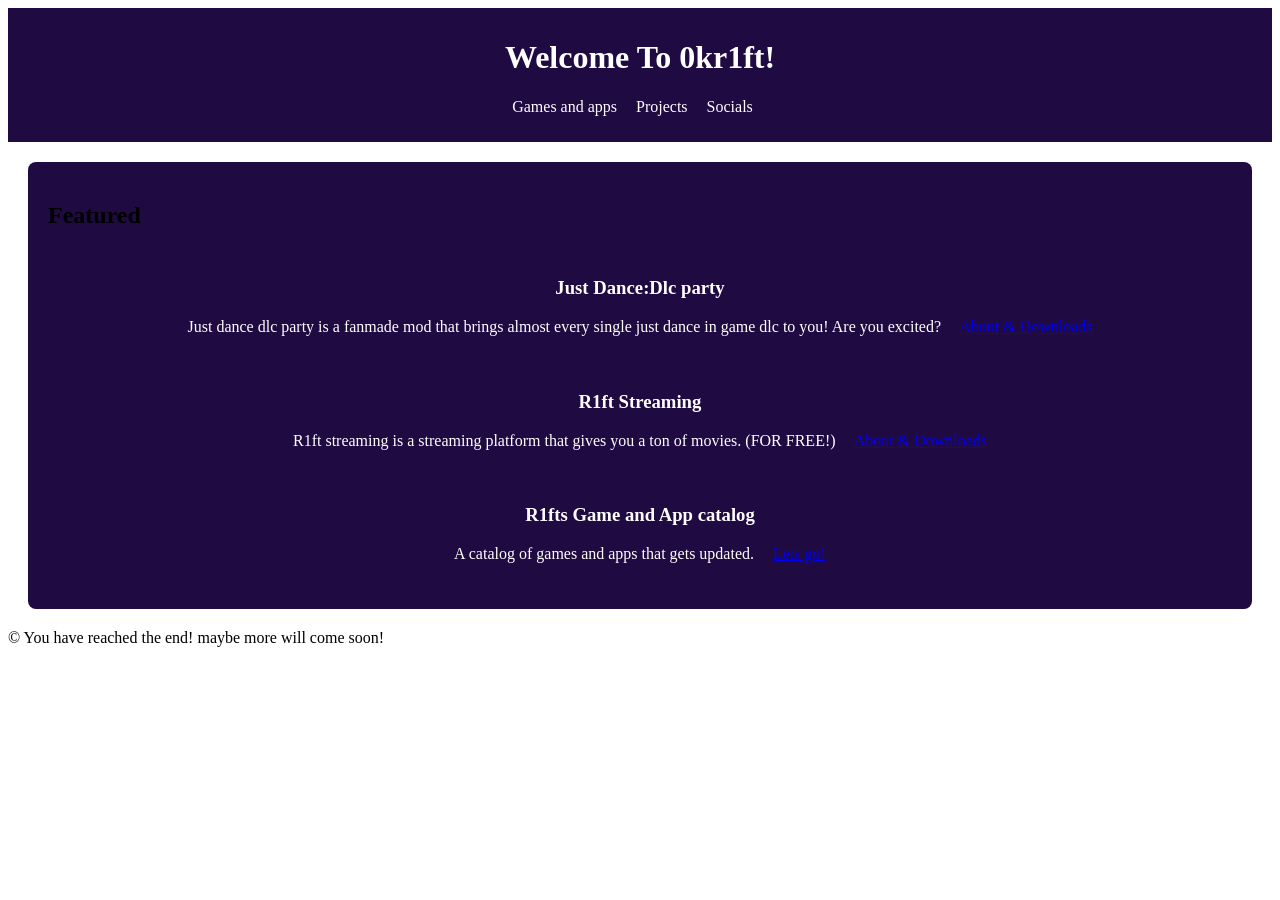
==== index.html @ b49cd65a "Commit" ====
<!DOCTYPE html>
<html lang="en">
<head>
    <meta charset="UTF-8">
    <meta name="viewport" content="width=device-width, initial-scale=1.0">
    <title>0k1ft-Home</title>
    <link rel="stylesheet" href="styles.css">

    <header>
        <h1>Welcome To 0kr1ft! </h1>
        <nav>
            <ul>
                <li><a href="games and apps.html">Games and apps</a></li>
                <li><a href="Projects.html">Projects</a></li>
                <li><a href="Socials.html">Socials</a></li>
            </ul>
        </nav>
    </header>

    <section>
        <h2>Featured</h2>
         
        
    <header>
        <h3>Just Dance:Dlc party</h3>
        <nav>
            <ul>
                <li>Just dance dlc party is a fanmade mod that brings almost every single just dance in game dlc to you! Are you excited?</li>
                <a href="dlcparty.html">About & Downloads</a>
            </ul>
        </nav>
    </header>
    <header>
        <h3>R1ft Streaming</h3>
        <nav>
            <ul>
                <li>R1ft streaming is a streaming platform that gives you a ton of movies. (FOR FREE!)</li>
                <a href="R1ftstreaming.html">About & Downloads</a>
            </ul>
        </nav>
    </header>
    <header>
        <h3>R1fts Game and App catalog</h3>
        <nav>
            <ul>
                <li>A catalog of games and apps that gets updated.</li>
                <a href="games and apps.html">Lets go!</a>
            </ul>
        </nav>
    </header>
        
           
    </section>

    <footer>
                <p>&copy; You have reached the end! maybe more will come soon! </p>
    </footer>
    <style>
        .full-screen {
          height: 100vh;
          background-image: url('Background.png'); /* Replace with your image */
          background-size: cover;
          background-repeat: no-repeat;
          background-position: center;
        }
      </style>
</body>
</html>
---- styles.css ----
/* styles.css */

header {
    background-color: rgb(32, 10, 66);
    color: white;
    padding: 10px 0;
    text-align: center;
}

nav ul {
    list-style: none;
    padding: 0;
}

nav ul li {
    display: inline;
    margin-right: 15px;
}

nav ul li a {
    color: white;
    text-decoration: none;
}

section {
    padding: 20px;
    background-color: rgb(32, 10, 66);
    margin: 20px;
    border-radius: 8px;
}
section {
    padding: 20px;
    background-color: rgb(32, 10, 66);
    margin: 20px;
    border-radius: 8px;
 }
section {
    padding: 20px;
    background-color: rgb(32, 10, 66);
    margin: 20px;
    border-radius: 8px;
 }
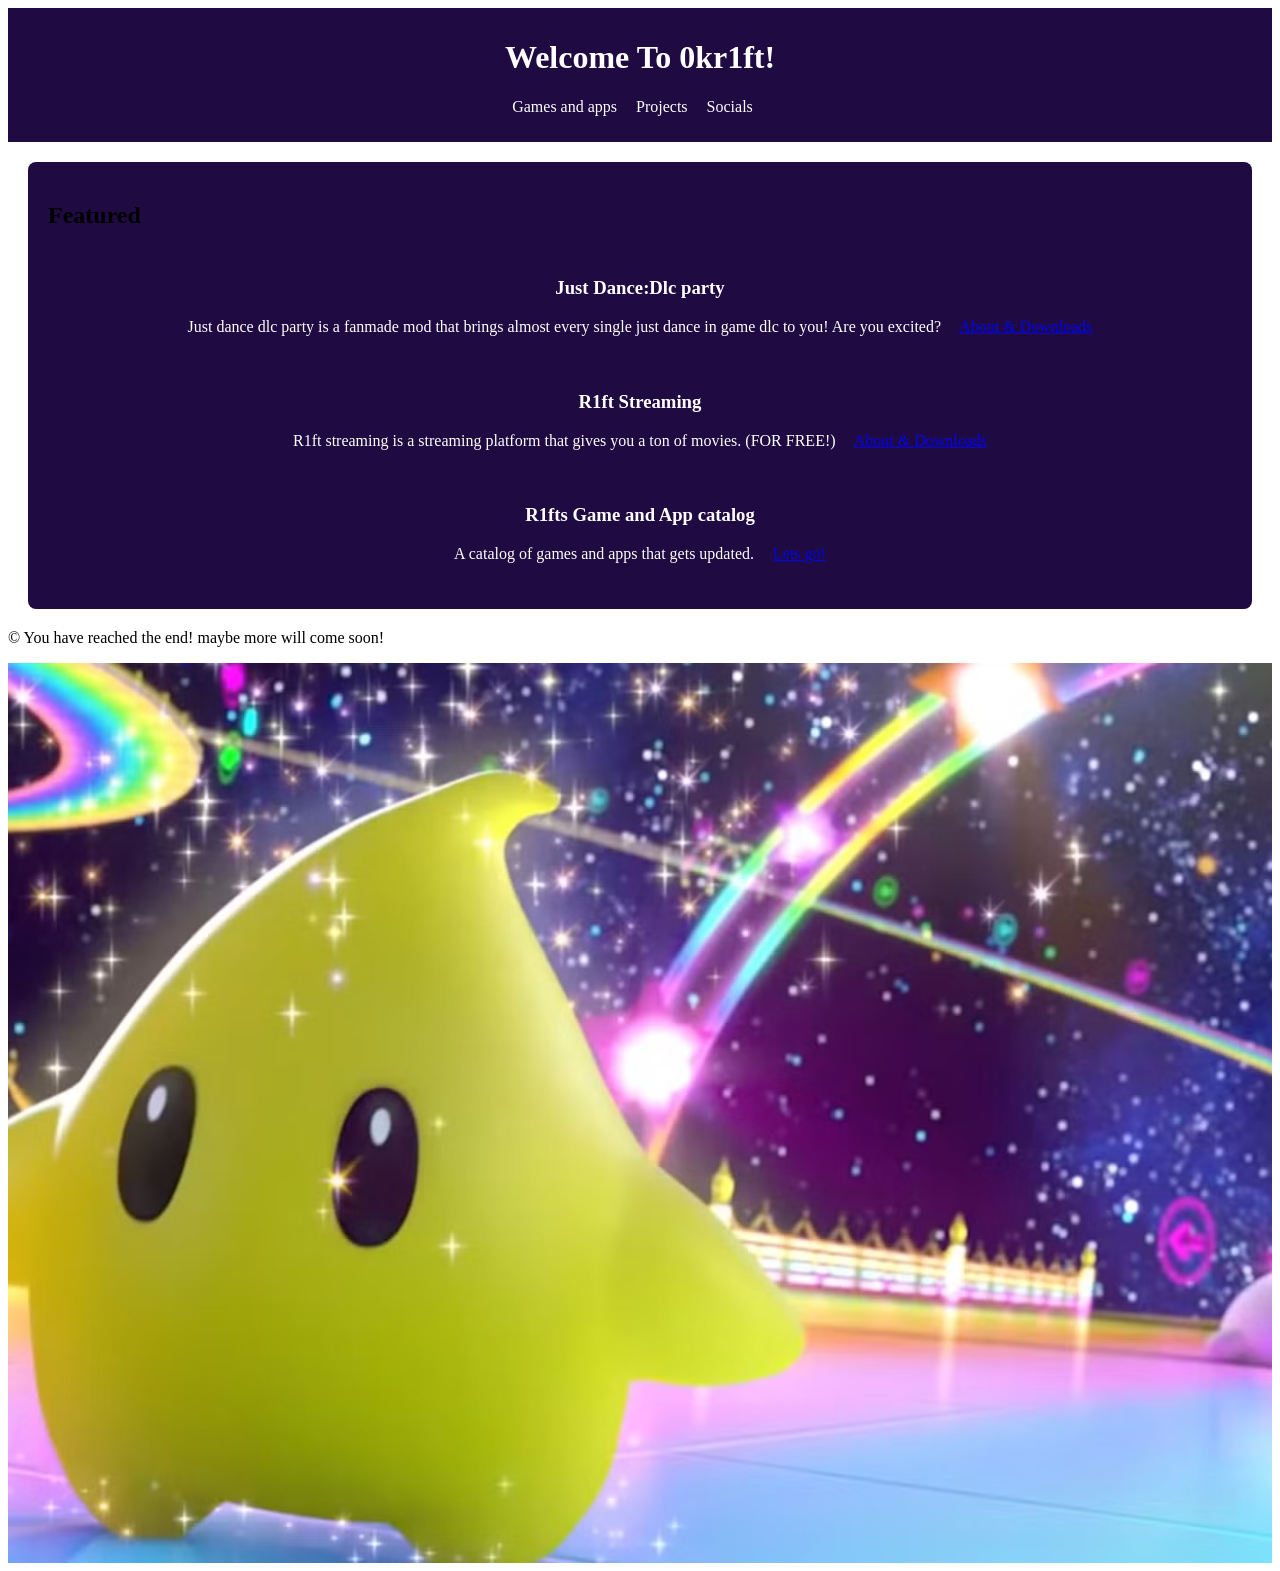
==== commit 2e2e95bd: "Commit" ====
--- a/index.html
+++ b/index.html
@@ -64,5 +64,7 @@
           background-position: center;
         }
       </style>
+      <div class="full-screen">
+      </div>
 </body>
 </html>
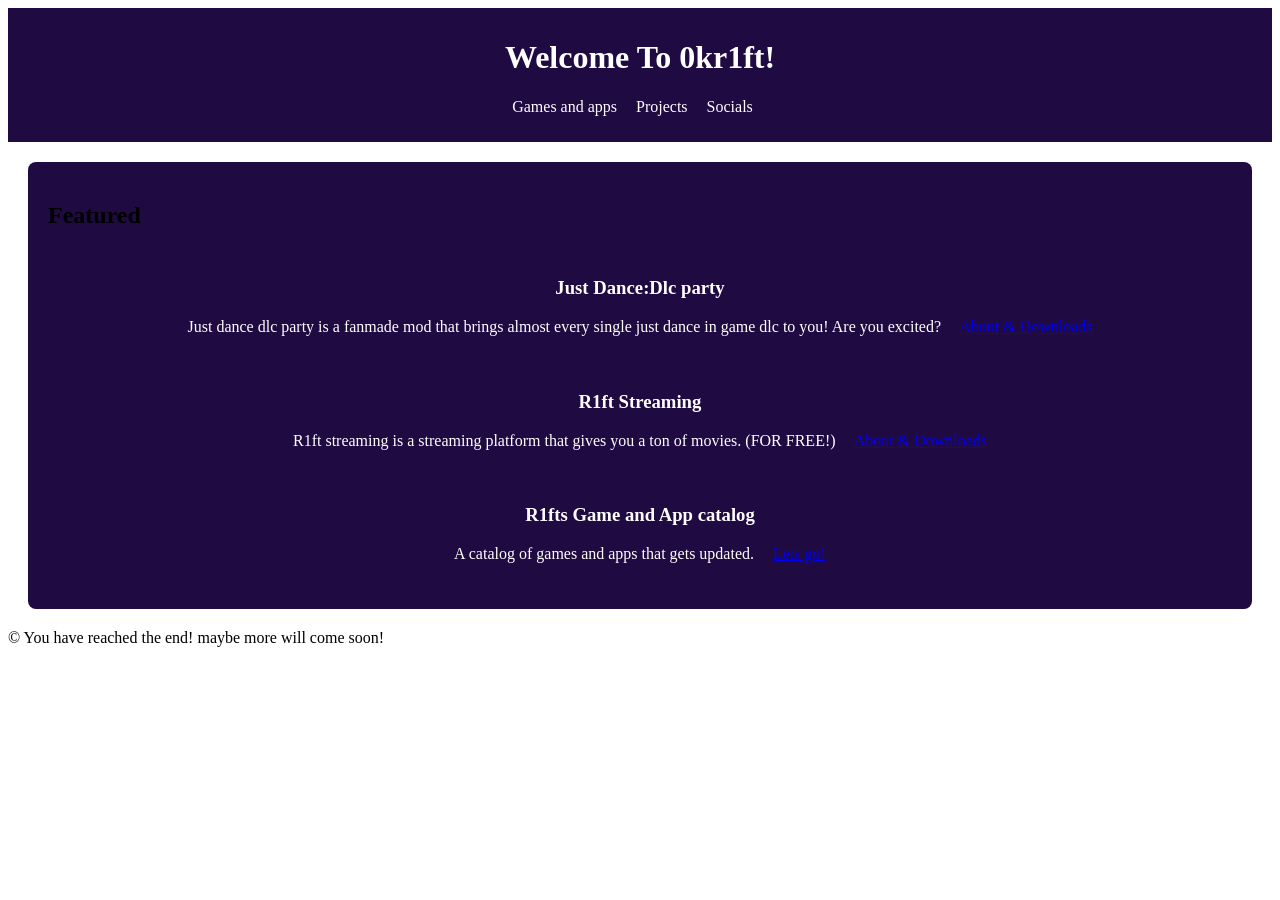
==== commit cc643d56: "Commit" ====
--- a/index.html
+++ b/index.html
@@ -55,16 +55,5 @@
     <footer>
                 <p>&copy; You have reached the end! maybe more will come soon! </p>
     </footer>
-    <style>
-        .full-screen {
-          height: 100vh;
-          background-image: url('Background.png'); /* Replace with your image */
-          background-size: cover;
-          background-repeat: no-repeat;
-          background-position: center;
-        }
-      </style>
-      <div class="full-screen">
-      </div>
 </body>
 </html>
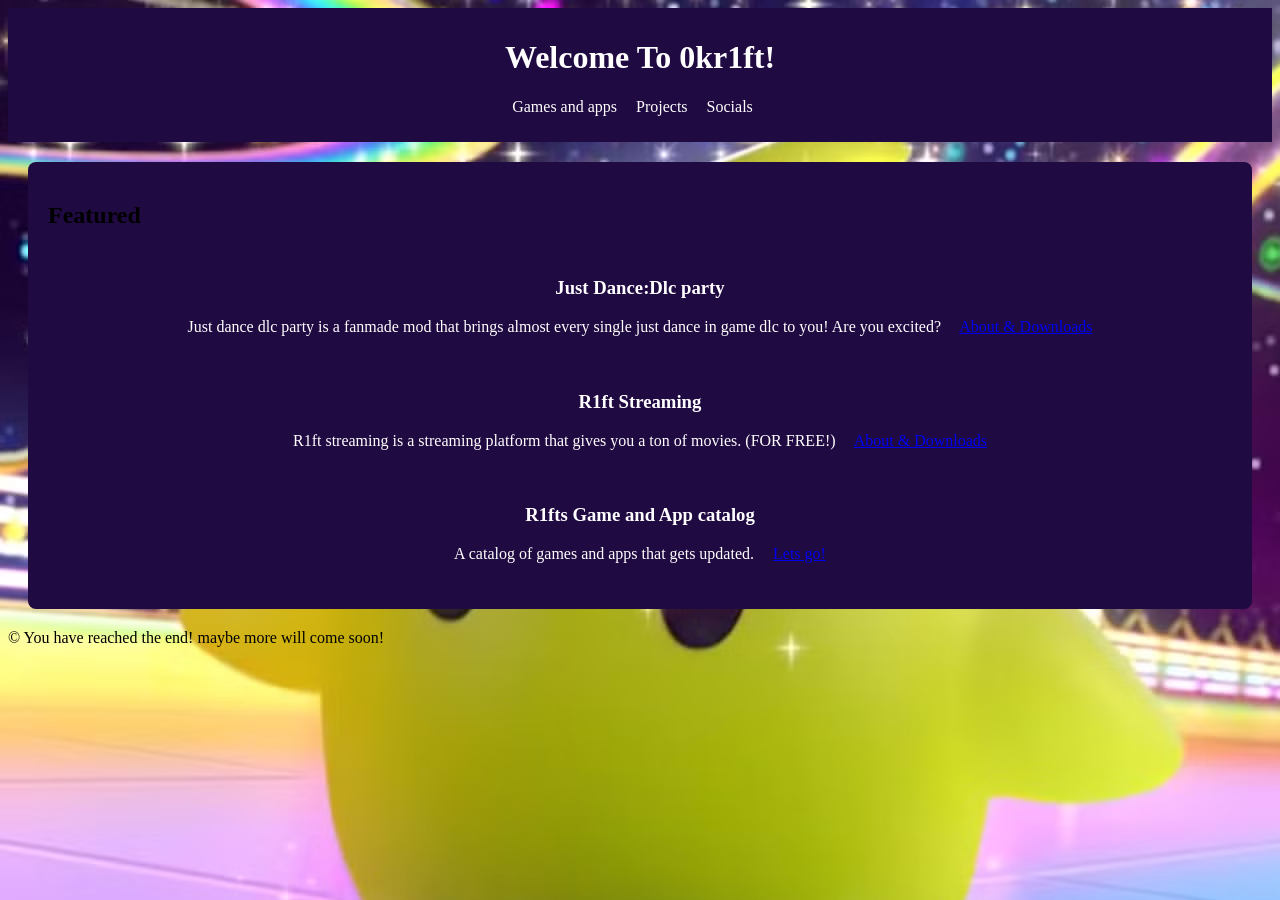
==== commit 17b5c6fb: "Commit" ====
--- a/index.html
+++ b/index.html
@@ -5,7 +5,6 @@
     <meta name="viewport" content="width=device-width, initial-scale=1.0">
     <title>0k1ft-Home</title>
     <link rel="stylesheet" href="styles.css">
-
     <header>
         <h1>Welcome To 0kr1ft! </h1>
         <nav>
--- a/styles.css
+++ b/styles.css
@@ -1,5 +1,8 @@
 /* styles.css */
 
+body {
+    background-image: url("Background.png");
+  }
 header {
     background-color: rgb(32, 10, 66);
     color: white;
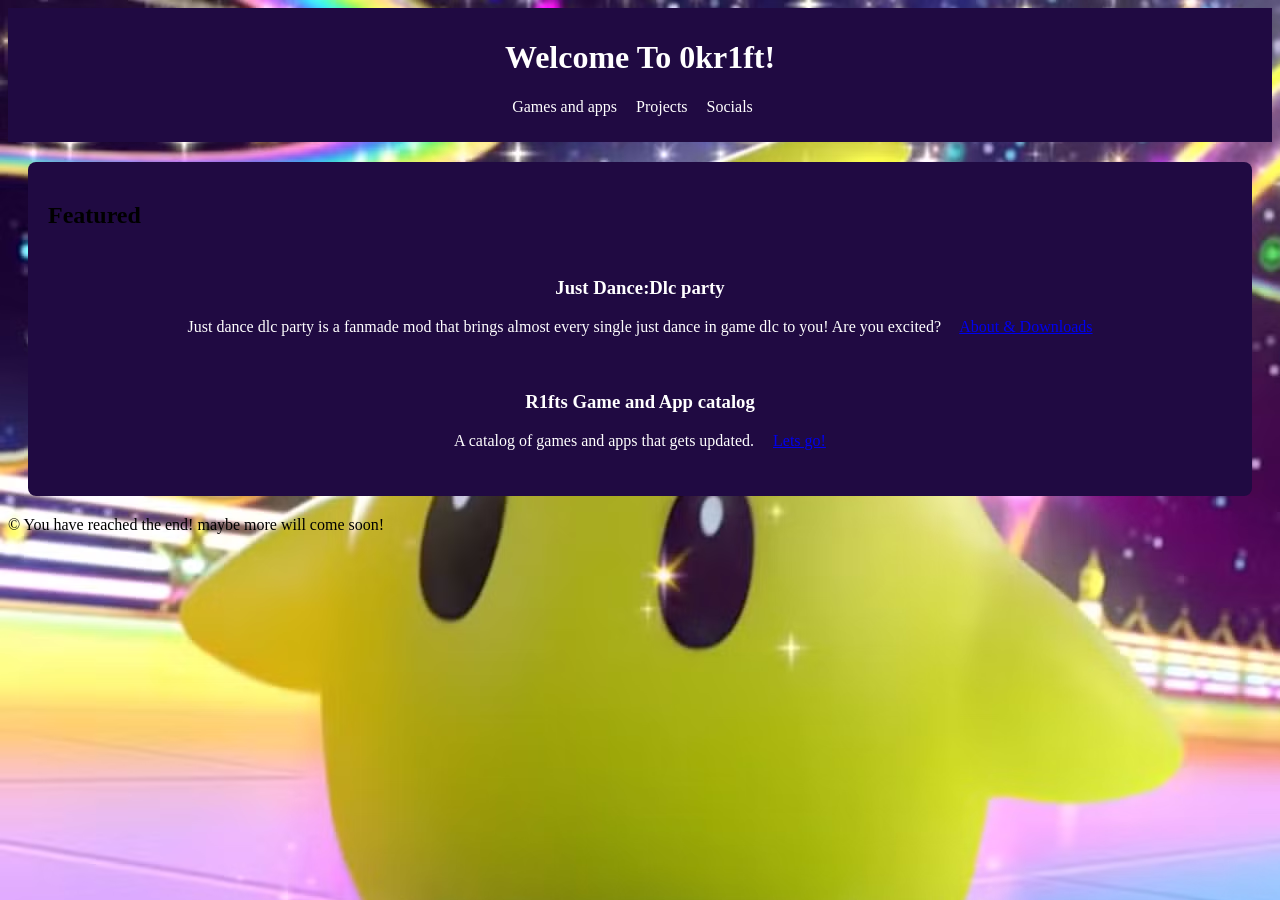
==== commit 5df13d5b: "Update index.html" ====
--- a/index.html
+++ b/index.html
@@ -30,15 +30,6 @@
         </nav>
     </header>
     <header>
-        <h3>R1ft Streaming</h3>
-        <nav>
-            <ul>
-                <li>R1ft streaming is a streaming platform that gives you a ton of movies. (FOR FREE!)</li>
-                <a href="R1ftstreaming.html">About & Downloads</a>
-            </ul>
-        </nav>
-    </header>
-    <header>
         <h3>R1fts Game and App catalog</h3>
         <nav>
             <ul>
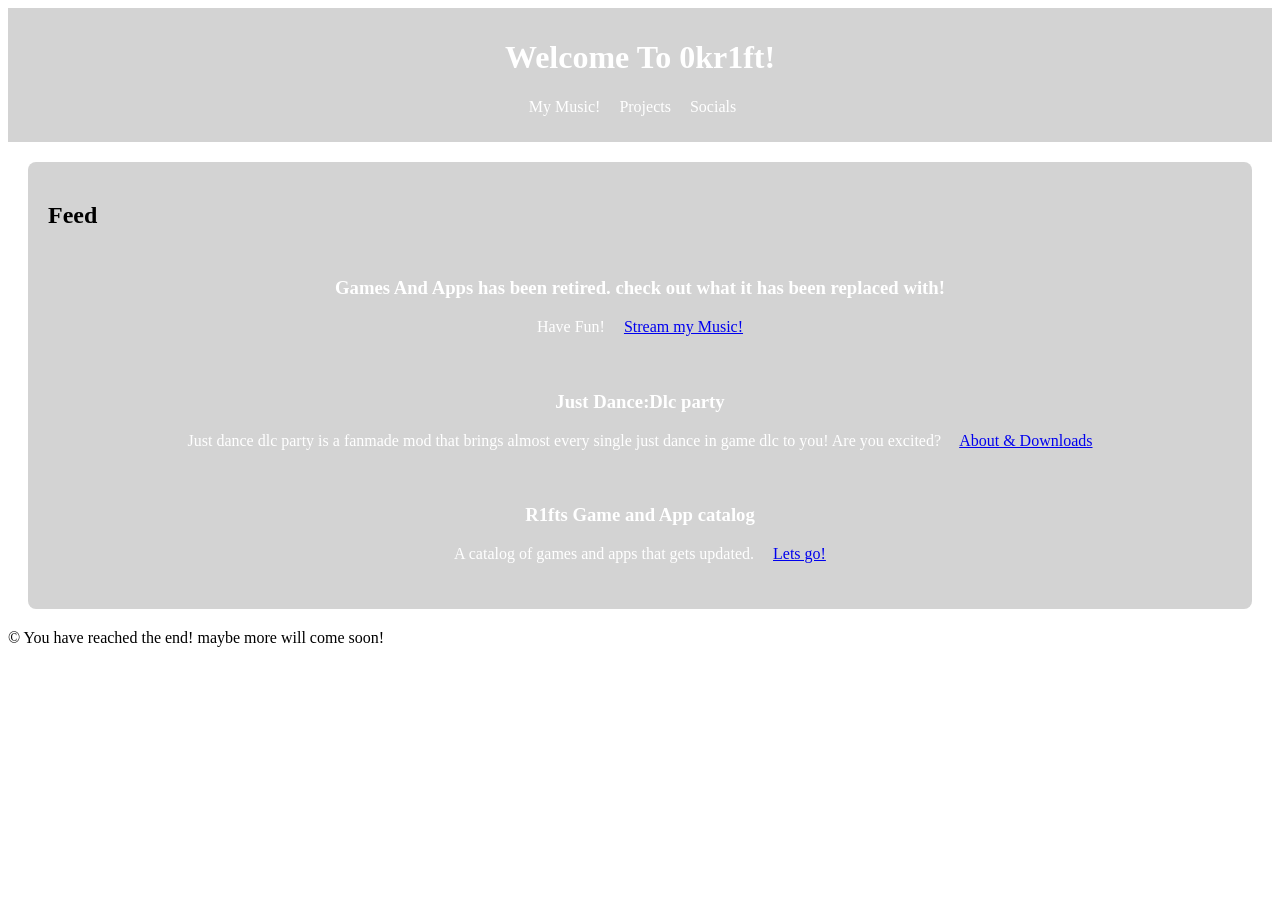
==== commit 0c218df8: "Update index.html" ====
--- a/index.html
+++ b/index.html
@@ -9,7 +9,7 @@
         <h1>Welcome To 0kr1ft! </h1>
         <nav>
             <ul>
-                <li><a href="games and apps.html">Games and apps</a></li>
+                <li><a href="My Music.html">My Music!</a></li>
                 <li><a href="Projects.html">Projects</a></li>
                 <li><a href="Socials.html">Socials</a></li>
             </ul>
@@ -17,9 +17,17 @@
     </header>
 
     <section>
-        <h2>Featured</h2>
+        <h2>Feed</h2>
          
-        
+     <header>
+        <h3>Games And Apps has been retired. check out what it has been replaced with!</h3>
+        <nav>
+            <ul>
+                <li>Have Fun!</li>
+                <a href="My Music.html">Stream my Music!</a>
+            </ul>
+        </nav>
+    </header>    
     <header>
         <h3>Just Dance:Dlc party</h3>
         <nav>
--- a/styles.css
+++ b/styles.css
@@ -1,10 +1,10 @@
 /* styles.css */
 
 body {
-    background-image: url("Background.png");
+    background-color: white;
   }
 header {
-    background-color: rgb(32, 10, 66);
+    background-color: rgb(211, 211, 211);
     color: white;
     padding: 10px 0;
     text-align: center;
@@ -27,19 +27,19 @@
 
 section {
     padding: 20px;
-    background-color: rgb(32, 10, 66);
+    background-color: rgb(211, 211, 211);
     margin: 20px;
     border-radius: 8px;
 }
 section {
     padding: 20px;
-    background-color: rgb(32, 10, 66);
+    background-color: rgb(211, 211, 211);
     margin: 20px;
     border-radius: 8px;
  }
 section {
     padding: 20px;
-    background-color: rgb(32, 10, 66);
+    background-color: rgb(211, 211, 211);
     margin: 20px;
     border-radius: 8px;
  }
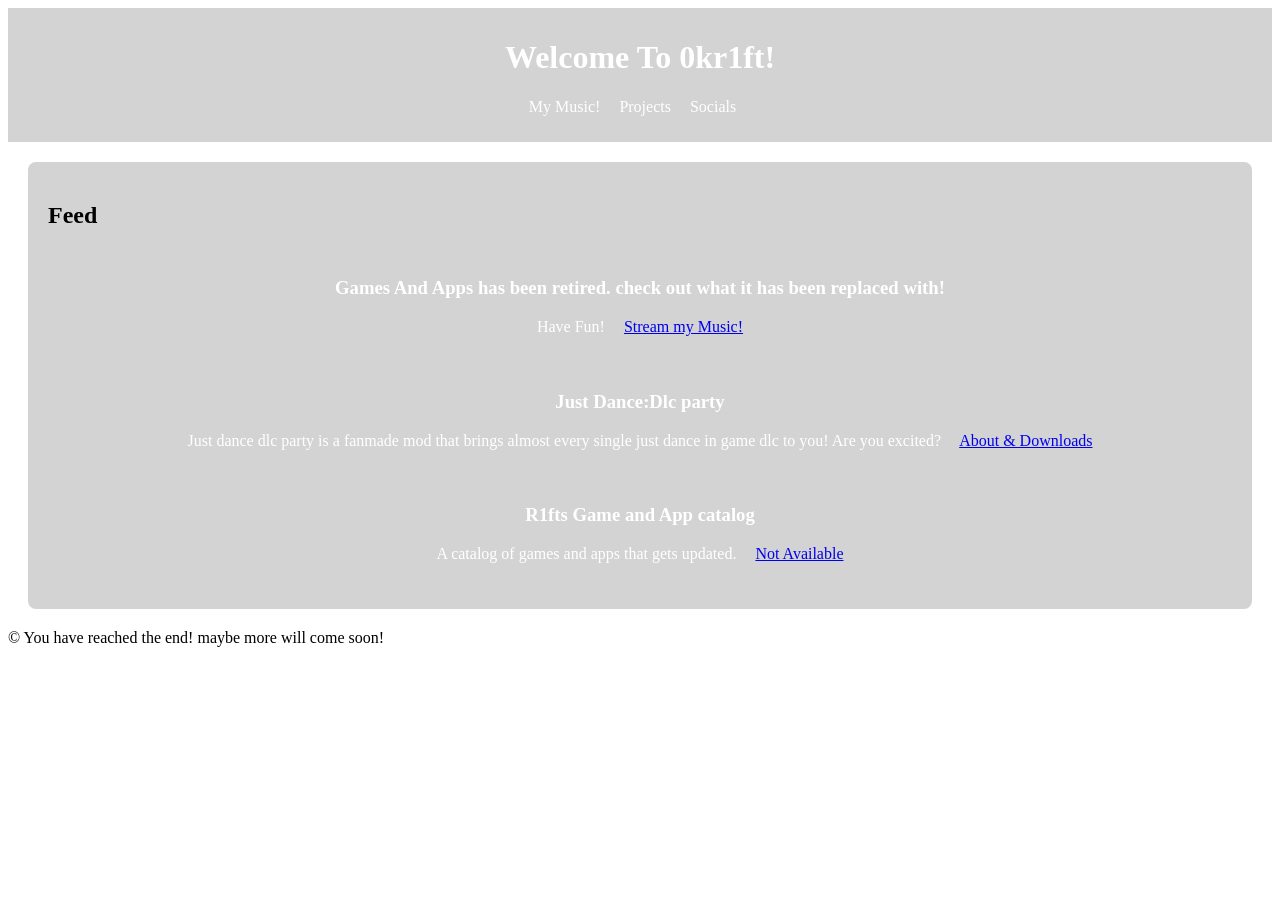
==== commit cab20e58: "Update index.html" ====
--- a/index.html
+++ b/index.html
@@ -42,7 +42,7 @@
         <nav>
             <ul>
                 <li>A catalog of games and apps that gets updated.</li>
-                <a href="games and apps.html">Lets go!</a>
+                <a href="#">Not Available</a>
             </ul>
         </nav>
     </header>
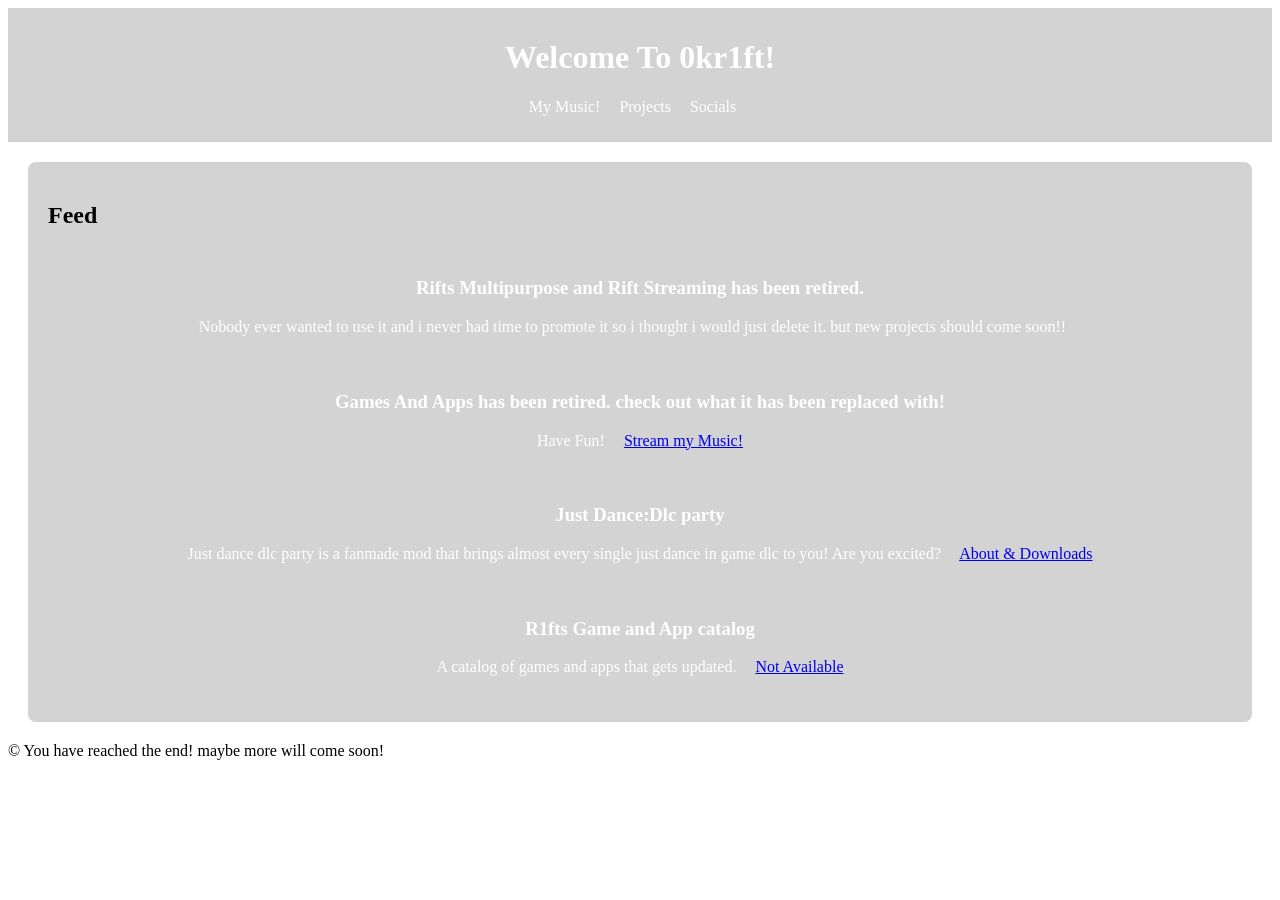
==== commit de6cdad7: "Update index.html" ====
--- a/index.html
+++ b/index.html
@@ -18,7 +18,15 @@
 
     <section>
         <h2>Feed</h2>
-         
+
+    <header>
+        <h3> Rifts Multipurpose and Rift Streaming has been retired.</h3>
+        <nav>
+            <ul>
+                <li>Nobody ever wanted to use it and i never had time to promote it so i thought i would just delete it. but new projects should come soon!!</li>
+            </ul>
+        </nav>
+    </header>    
      <header>
         <h3>Games And Apps has been retired. check out what it has been replaced with!</h3>
         <nav>
